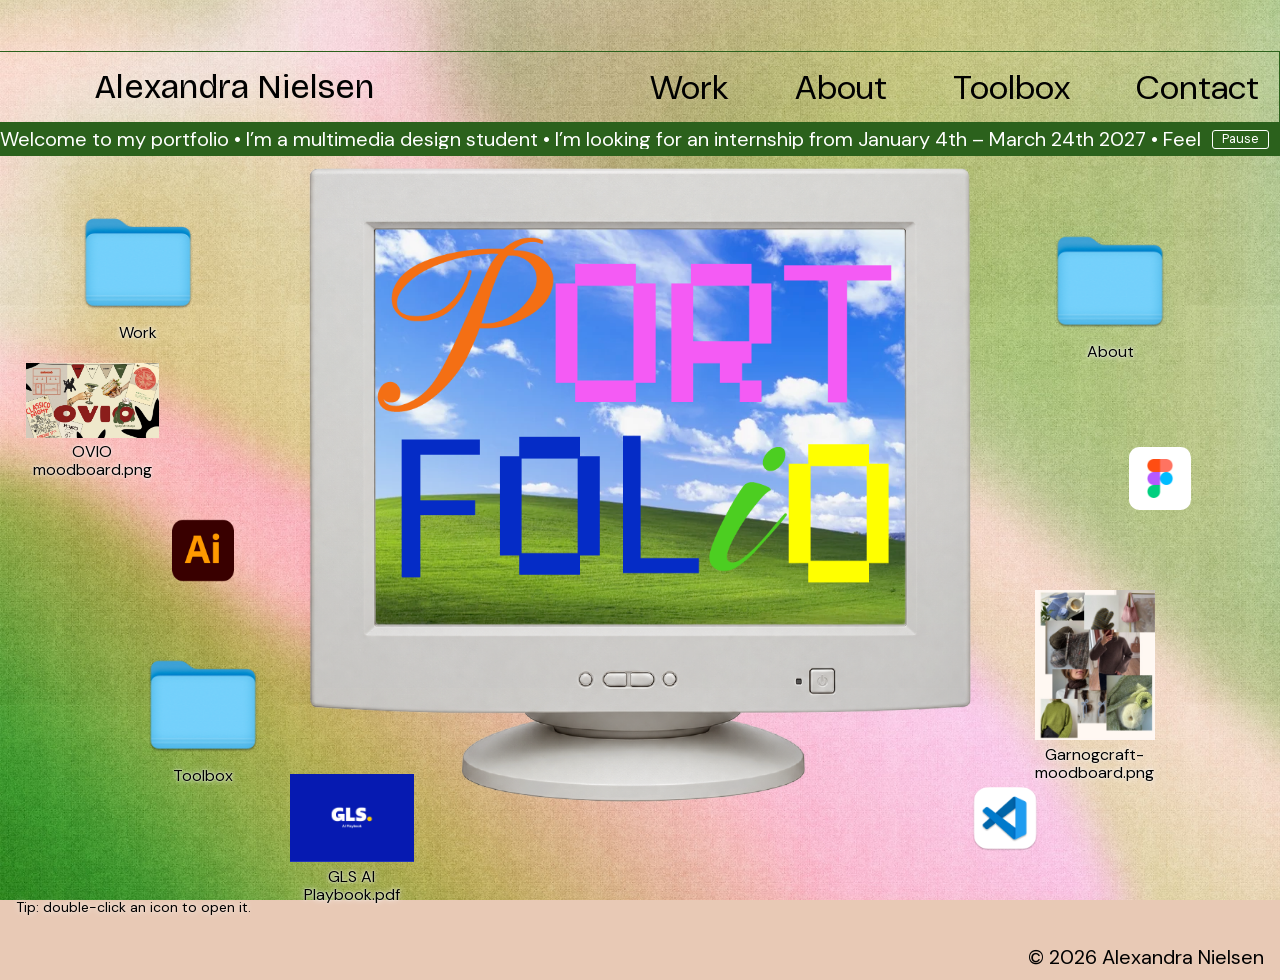
==== index.html @ 2627f275 "Initial commit" ====
<!doctype html>
<html lang="en">
  <head>
    <meta charset="UTF-8" />
    <meta name="viewport" content="width=device-width, initial-scale=1.0" />
    <title>Alexandra Nielsen – Portfolio</title>
    <meta
      name="description"
      content="Portfolio of Alexandra Nielsen, multimedia design student at IBA Kolding, looking for an internship from January 4 to March 24 2027."
    />
    <link rel="icon" href="assets/icons/favicon.png" />
    <link rel="stylesheet" href="css/style.css" />
    <script type="module" src="js/main.js"></script>
  </head>
  <body>
    <a class="skip-link" href="#main">Skip to content</a>

    <header class="site-header">
      <div class="site-header__bar">
        <a class="site-header__name" href="index.html">Alexandra Nielsen</a>
        <nav class="site-nav" aria-label="Main">
          <ul>
            <li><a href="work.html">Work</a></li>
            <li><a href="about.html">About</a></li>
            <li><a href="toolbox.html">Toolbox</a></li>
            <li><a href="contact.html">Contact</a></li>
          </ul>
        </nav>
      </div>
      <div class="marquee" role="region" aria-label="Portfolio announcement">
        <p class="visually-hidden">
          Welcome to my portfolio. I’m a multimedia design student looking for
          an internship from 4 January to 24 March 2027. Feel free to take a
          look.
        </p>
        <div class="marquee__viewport" aria-hidden="true">
          <div class="marquee__track">
            <span
              >Welcome to my portfolio • I’m a multimedia design student • I’m
              looking for an internship from January 4th – March 24th 2027 •
              Feel free to take a look •&nbsp;</span
            ><span
              >Welcome to my portfolio • I’m a multimedia design student • I’m
              looking for an internship from 4th of January – 24th of March 2027
              • Feel free to take a look •&nbsp;</span
            >
          </div>
        </div>
        <button
          class="marquee__toggle"
          type="button"
          aria-label="Pause scrolling announcement"
          aria-pressed="false"
        >
          Pause
        </button>
      </div>
    </header>

    <main id="main">
      <div class="desktop home">
        <h1 class="home__monitor">
          <img
            src="assets/img/home/monitor-portfolio.png"
            alt="Portfolio – Alexandra Nielsen"
            width="1012"
            height="931"
          />
        </h1>

        <!-- The desktop icons. main.js makes them work with double-click. -->
        <ul class="home__icons">
          <li>
            <a class="desktop-icon icon-work" href="work.html">
              <img
                class="desktop-icon__image"
                src="assets/icons/desktop/folder.png"
                alt=""
                width="128"
                height="128"
              />
              <span class="desktop-icon__label">Work</span>
            </a>
          </li>
          <li>
            <a class="desktop-icon icon-ovio" href="ovio.html">
              <img
                src="assets/img/cases/ovio/ovio-moodboard.jpg"
                alt=""
                width="922"
                height="518"
              />
              <span class="desktop-icon__label">OVIO moodboard.png</span>
            </a>
          </li>
          <li>
            <a class="desktop-icon icon-illustrator" href="toolbox.html">
              <img
                class="desktop-icon__image"
                src="assets/icons/desktop/illustrator.png"
                alt=""
                width="70"
                height="70"
              />
              <span class="visually-hidden">Adobe Illustrator</span>
            </a>
          </li>
          <li>
            <a class="desktop-icon icon-toolbox" href="toolbox.html">
              <img
                class="desktop-icon__image"
                src="assets/icons/desktop/folder.png"
                alt=""
                width="128"
                height="128"
              />
              <span class="desktop-icon__label">Toolbox</span>
            </a>
          </li>
          <li>
            <a class="desktop-icon icon-gls" href="gls-ai-playbook.html">
              <img
                src="assets/img/home/gls-playbook-thumb.png"
                alt=""
                width="140"
                height="99"
              />
              <span class="desktop-icon__label">GLS AI Playbook.pdf</span>
            </a>
          </li>
          <li>
            <a class="desktop-icon icon-about" href="about.html">
              <img
                class="desktop-icon__image"
                src="assets/icons/desktop/folder.png"
                alt=""
                width="128"
                height="128"
              />
              <span class="desktop-icon__label">About</span>
            </a>
          </li>
          <li>
            <a class="desktop-icon icon-figma" href="toolbox.html">
              <span class="desktop-icon__tile"
                ><img
                  src="assets/icons/desktop/figma.png"
                  alt=""
                  width="43"
                  height="43"
              /></span>
              <span class="visually-hidden">Figma</span>
            </a>
          </li>
          <li>
            <a class="desktop-icon icon-garn" href="garn-og-craft.html">
              <img
                src="assets/img/cases/garn-og-craft/gc-moodboard.jpg"
                alt=""
                width="608"
                height="760"
              />
              <span class="desktop-icon__label">Garnogcraft-moodboard.png</span>
            </a>
          </li>
          <li>
            <a class="desktop-icon icon-vscode" href="toolbox.html">
              <img
                class="desktop-icon__image"
                src="assets/icons/desktop/vscode.png"
                alt=""
                width="87"
                height="87"
              />
              <span class="visually-hidden">Visual Studio Code</span>
            </a>
          </li>
        </ul>

        <p class="home__hint">Tip: double-click an icon to open it.</p>
      </div>
    </main>

    <footer class="site-footer">
      <p>© 2026 Alexandra Nielsen</p>
    </footer>
  </body>
</html>
---- css/style.css ----
/* Newson fonts supplied by the portfolio owner. Add the two original font files to assets/fonts/. */
@font-face {
  font-family: "Newson";
  src: url("../assets/fonts/Newson-Regular.ttf") format("truetype");
  font-style: normal;
  font-weight: 400;
  font-display: swap;
}
@font-face {
  font-family: "Newson";
  src: url("../assets/fonts/Newson-Medium.ttf") format("truetype");
  font-style: normal;
  font-weight: 500 900;
  font-display: swap;
}

@import url('https://fonts.googleapis.com/css2?family=Lato:wght@400;500;600;700;800;900&display=swap');
@font-face {
  font-family: "DM Sans";
  src: url("../assets/fonts/dm-sans-variable.woff2") format("woff2");
  font-weight: 100 1000;
  font-display: swap;
}
@font-face {
  font-family: "Bricolage Grotesque";
  src: url("../assets/fonts/bricolage-grotesque-variable.woff2") format("woff2");
  font-weight: 200 800;
  font-display: swap;
}
@font-face {
  font-family: "Share Tech Mono";
  src: url("../assets/fonts/share-tech-mono-400.woff2") format("woff2");
  font-display: swap;
}
@font-face {
  font-family: "Lexend Giga";
  src: url("../assets/fonts/lexend-giga-variable.woff2") format("woff2");
  font-weight: 100 900;
  font-display: swap;
}
@font-face {
  font-family: "Lexend";
  src: url("../assets/fonts/lexend-variable.woff2") format("woff2");
  font-weight: 100 900;
  font-display: swap;
}
@font-face {
  font-family: "Rubik Spray Paint";
  src: url("../assets/fonts/rubik-spray-paint-400.woff2") format("woff2");
  font-display: swap;
}
@font-face {
  font-family: "Merriweather Sans";
  src: url("../assets/fonts/merriweather-sans-variable.woff2") format("woff2");
  font-weight: 300 800;
  font-display: swap;
}
@font-face {
  font-family: "Roboto";
  src: url("../assets/fonts/roboto-variable.woff2") format("woff2");
  font-weight: 100 900;
  font-display: swap;
}
* {
  box-sizing: border-box;
  margin: 0;
}

body {
  display: flex;
  flex-direction: column;
  min-height: 100vh;
  font-family: "DM Sans", sans-serif;
  line-height: 1.5;
  color: #000;
}

main {
  flex: 1;
  width: 100%;
  max-width: 1440px;
  margin: 0 auto;
}

img {
  display: block;
  max-width: 100%;
  height: auto;
}

a {
  color: inherit;
}

button {
  font: inherit;
  cursor: pointer;
}

ul {
  padding: 0;
  list-style: none;
}

.visually-hidden {
  position: absolute;
  width: 1px;
  height: 1px;
  overflow: hidden;
  clip: rect(0 0 0 0);
  white-space: nowrap;
}

:focus-visible {
  outline: 3px solid #000;
  outline-offset: 2px;
}

.skip-link {
  background-color: #c0c0c0;
  box-shadow: inset -1px -1px 0 #0a0a0a, inset 1px 1px 0 #fff, inset -2px -2px 0 #808080, inset 2px 2px 0 #dfdfdf;
  position: absolute;
  top: -100px;
  left: 0.5rem;
  z-index: 100;
  padding: 0.5rem 1rem;
  text-decoration: none;
}
.skip-link:focus {
  top: 0.5rem;
}

body {
  background-color: #e8c9b5;
  background-image: url("../assets/img/bg/background-mobile.jpg");
  background-position: center;
  background-size: cover;
}
@media (min-width: 1024px) {
  body {
    background-image: url("../assets/img/bg/background.jpg");
    background-attachment: fixed;
  }
}

.site-header {
  padding-top: 1rem;
}
@media (min-width: 1024px) {
  .site-header {
    padding-top: 51px;
  }
}

.site-header__bar {
  display: flex;
  flex-wrap: wrap;
  align-items: center;
  justify-content: space-between;
  gap: 0.5rem 1.5rem;
  padding: 0.75rem 1rem;
  border: 1.5px solid #2b611c;
  border-left: 0;
}
@media (min-width: 1024px) {
  .site-header__bar {
    min-height: 72px;
    padding: 0 20px 0 94px;
  }
}

.site-header__name {
  font-family: "Bricolage Grotesque", sans-serif;
  font-size: 1.5rem;
  line-height: 1;
  text-decoration: none;
}
@media (min-width: 1024px) {
  .site-header__name {
    font-size: 34px;
  }
}

.site-nav ul {
  display: flex;
  flex-wrap: wrap;
  gap: 0.25rem 1.25rem;
}
@media (min-width: 1024px) {
  .site-nav ul {
    gap: 66px;
  }
}

.site-nav a {
  font-size: 1.125rem;
  text-decoration: none;
}
@media (min-width: 1024px) {
  .site-nav a {
    font-size: 34px;
  }
}
.site-nav a:hover, .site-nav a[aria-current=page] {
  text-decoration: underline;
  text-decoration-color: #2b611c;
  text-decoration-thickness: 2px;
  text-underline-offset: 0.15em;
}

.marquee {
  padding: 0.5rem 1rem;
  color: #fff;
  background: #2b611c;
}
@media (min-width: 1024px) {
  .marquee {
    padding: 0.6rem 0;
    font-size: 20px;
    line-height: 1;
  }
}

.site-footer {
  padding: 1.5rem 1rem 0.5rem;
  text-align: right;
}
@media (min-width: 1024px) {
  .site-footer {
    font-size: 20px;
  }
}

.window {
  display: flex;
  flex-direction: column;
  padding: 4px;
  font-family: Tahoma, Verdana, sans-serif;
  background-color: #d4d0c8;
  box-shadow: inset -1px -1px 0 #0a0a0a, inset 1px 1px 0 #fff, inset -2px -2px 0 #808080, inset 2px 2px 0 #dfdfdf;
}

.window__titlebar {
  display: flex;
  align-items: center;
  gap: 0.4rem;
  min-height: 30px;
  padding: 3px 3px 3px 0.5rem;
  color: #fff;
  background: linear-gradient(90deg, #06209a, #3a7fe0);
}

.window__title {
  flex: 1;
  font-size: 1rem;
  font-weight: 700;
}

.window__controls {
  display: flex;
  gap: 2px;
  margin-left: auto;
}

.window__control {
  background-color: #c0c0c0;
  box-shadow: inset -1px -1px 0 #0a0a0a, inset 1px 1px 0 #fff, inset -2px -2px 0 #808080, inset 2px 2px 0 #dfdfdf;
  display: grid;
  place-items: center;
  width: 24px;
  height: 24px;
  color: #000;
}
.window__control svg {
  width: 16px;
  height: 16px;
}

.window__body {
  flex: 1;
  margin-top: 4px;
  padding: 1rem;
  overflow: auto;
  font-family: "DM Sans", sans-serif;
  background: #fff;
  border: 1px solid #d4d3d3;
}
@media (min-width: 1024px) {
  .window__body {
    font-size: 20px;
  }
}

.browser-bar {
  display: flex;
  align-items: center;
  gap: 0.5rem;
  padding: 6px 4px 4px 8px;
}
.browser-bar svg {
  flex: none;
  width: 22px;
  height: 22px;
}
.browser-bar .is-grey {
  color: #808080;
}

.browser-bar__address {
  display: flex;
  flex: 1;
  align-items: center;
  gap: 0.5rem;
  min-width: 0;
  min-height: 34px;
  padding: 2px 8px;
  background-color: #fff;
  box-shadow: inset 1px 1px 0 #808080, inset 2px 2px 0 #0a0a0a, inset -1px -1px 0 #fff;
}

.browser-bar__url {
  flex: 1;
  overflow: hidden;
  font-family: "DM Sans", sans-serif;
  font-size: 0.875rem;
  white-space: nowrap;
  text-overflow: ellipsis;
}

.browser-bar__star {
  color: #1a5cff;
}

.window--paint {
  padding: 0;
  background: #ece9d8;
  border: 3px solid #0831d9;
  border-top: 0;
  border-radius: 8px 8px 0 0;
  box-shadow: none;
}
.window--paint .window__titlebar {
  min-height: 40px;
  background: linear-gradient(180deg, #0997ff, #0053ee 10%, #06f 90%, #003dd7);
  border-radius: 8px 8px 0 0;
}
.window--paint .window__title {
  font-family: "Trebuchet MS", sans-serif;
  font-size: 1.25rem;
  text-shadow: 1px 1px 0 #0f1089;
}
.window--paint .window__control {
  color: #fff;
  background: linear-gradient(180deg, #5b93ff, #1a5cff);
  border: 1px solid #fff;
  border-radius: 4px;
  box-shadow: none;
}
.window--paint .window__control--close {
  background: linear-gradient(180deg, #e98d6e, #d1431c);
}

.paint__menu {
  display: flex;
  gap: 1.25rem;
  padding: 0.3rem 0.75rem;
  border-bottom: 1px solid #aca899;
}

.paint__workspace {
  display: flex;
  flex: 1;
  min-height: 0;
}

.paint__tools {
  width: auto;
  max-width: 13%;
  height: 100%;
  padding: 0.35rem;
  object-fit: contain;
  object-position: top;
}

.paint__canvas {
  display: grid;
  flex: 1;
  place-items: center;
  min-width: 0;
  background: #fff;
  border: 0.75rem solid #808080;
}
.paint__canvas img {
  max-height: 100%;
  object-fit: contain;
}

.paint__palette {
  flex: none;
  width: 66%;
  margin: 0.35rem 0.5rem;
}

.paint__status {
  padding: 0.3rem 0.5rem;
  border-top: 1px solid #aca899;
}

.btn-98 {
  display: inline-grid;
  place-items: center;
  min-width: 10rem;
  min-height: 3.5rem;
  padding: 0.5rem 1.25rem;
  font-family: "DM Sans", sans-serif;
  font-size: 1.125rem;
  line-height: 1.1;
  color: #000;
  text-align: center;
  text-decoration: none;
  background: #c0c0c0;
  border-style: solid;
  border-width: 5px 6px 7px 6px;
  border-color: #fff #000 #000 #fff;
}
@media (min-width: 1024px) {
  .btn-98 {
    min-width: 240px;
    min-height: 86px;
    font-size: 20px;
  }
}
.btn-98:hover {
  background: #dfdfdf;
}
.btn-98:active, .btn-98[aria-expanded=true] {
  border-color: #000 #fff #fff #000;
}

.desktop-icon {
  display: flex;
  flex-direction: column;
  align-items: center;
  gap: 0.35rem;
  width: 7rem;
  text-align: center;
  text-decoration: none;
  cursor: default;
}
.desktop-icon:focus-visible {
  outline: none;
}

.desktop-icon img {
  width: 100%;
}

.desktop-icon__tile {
  display: grid;
  place-items: center;
  width: 100%;
  aspect-ratio: 1;
  background: #fff;
  border-radius: 17%;
}
.desktop-icon__tile img {
  width: 62%;
}

.desktop-icon__label {
  padding: 0 0.25rem;
  font-size: 1rem;
  line-height: 1.1;
  text-shadow: 0 0 6px #fff, 0 0 2px #fff;
}

.desktop-icon.is-selected .desktop-icon__label,
.desktop-icon:focus-visible .desktop-icon__label {
  color: #fff;
  text-shadow: none;
  background: #0a246a;
  outline: 1px dotted #fff;
}

.desktop-icon.is-selected img,
.desktop-icon:focus-visible img {
  opacity: 0.75;
}

.desktop {
  display: flex;
  flex-direction: column;
  gap: 1.5rem;
  padding: 1.25rem 1rem;
}
@media (min-width: 1024px) {
  .desktop {
    position: relative;
    display: block;
    padding: 0;
  }
}

.desktop .window {
  max-height: 80vh;
}
@media (min-width: 1024px) {
  .desktop .window {
    max-height: none;
  }
}

@media (min-width: 1024px) {
  .home {
    aspect-ratio: 1440/858;
  }
}

.home__monitor {
  width: min(100%, 36rem);
  margin: 0 auto;
}
@media (min-width: 1024px) {
  .home__monitor {
    position: absolute;
    left: 21.7361111111%;
    top: -1.8648018648%;
    width: 56.5277777778%;
  }
}

.home__icons {
  display: grid;
  grid-template-columns: repeat(auto-fill, minmax(7rem, 1fr));
  gap: 1.5rem 0.5rem;
  justify-items: center;
}
@media (min-width: 1024px) {
  .home__icons {
    display: contents;
  }
  .home__icons li {
    display: contents;
  }
}

.icon-illustrator,
.icon-figma,
.icon-vscode {
  width: 4.5rem;
}

@media (min-width: 1024px) {
  .icon-work {
    position: absolute;
    left: 6.3194444444%;
    top: 6.4102564103%;
    width: 8.8888888889%;
  }
  .icon-ovio {
    position: absolute;
    left: 2.0138888889%;
    top: 27.1561771562%;
    width: 10.4166666667%;
  }
  .icon-illustrator {
    position: absolute;
    left: 13.4027777778%;
    top: 47.668997669%;
    width: 4.8611111111%;
  }
  .icon-toolbox {
    position: absolute;
    left: 11.3888888889%;
    top: 64.4522144522%;
    width: 8.8888888889%;
  }
  .icon-gls {
    position: absolute;
    left: 22.6388888889%;
    top: 81.1188811189%;
    width: 9.7222222222%;
  }
  .icon-about {
    position: absolute;
    left: 82.2916666667%;
    top: 8.8578088578%;
    width: 8.8888888889%;
  }
  .icon-figma {
    position: absolute;
    left: 88.1944444444%;
    top: 38.2284382284%;
    width: 4.8611111111%;
  }
  .icon-garn {
    position: absolute;
    left: 80.8333333333%;
    top: 56.993006993%;
    width: 9.375%;
  }
  .icon-vscode {
    position: absolute;
    left: 75.4861111111%;
    top: 81.7016317016%;
    width: 6.0416666667%;
  }
}
.home__hint {
  font-size: 0.875rem;
  text-align: center;
}
@media (min-width: 1024px) {
  .home__hint {
    position: absolute;
    bottom: 0;
    left: 1rem;
    text-shadow: 0 0 6px #fff;
  }
}

@media (min-width: 1024px) {
  .about {
    aspect-ratio: 1440/760;
  }
}

@media (min-width: 1024px) {
  .about__photo {
    position: absolute;
    left: 35.4861111111%;
    top: 1.9736842105%;
    width: 60%;
    height: 84.6052631579%;
  }
}
.about__photo .window__body {
  padding: 0;
}
.about__photo img {
  width: 100%;
  height: 100%;
  object-fit: cover;
}

@media (min-width: 1024px) {
  .about__me {
    position: absolute;
    left: 3.1944444444%;
    top: 7.5%;
    width: 60%;
    height: 84.6052631579%;
  }
}
.about__me h1 {
  font-size: inherit;
  font-weight: 400;
}
.about__me p {
  max-width: 42rem;
  margin-top: 1em;
}

@media (min-width: 1024px) {
  .work {
    aspect-ratio: 1440/800;
  }
}

.work__paint {
  aspect-ratio: 901/700;
}
@media (min-width: 1024px) {
  .work__paint {
    position: absolute;
    left: 35.5555555556%;
    top: 1.625%;
    width: 62.5694444444%;
    height: 97.25%;
  }
}
.work__paint .paint__canvas {
  justify-items: end;
}
.work__paint .paint__canvas img {
  width: 65%;
}

@media (min-width: 1024px) {
  .work__browser {
    position: absolute;
    left: 2.9861111111%;
    top: 8.75%;
    width: 60%;
    height: 80.375%;
  }
}

.folder-list {
  display: grid;
  grid-template-columns: repeat(auto-fill, minmax(9rem, 1fr));
  gap: 1.5rem 1rem;
}
@media (min-width: 1024px) {
  .folder-list {
    grid-template-columns: 1fr 1fr;
    padding: 0 2rem;
  }
}
.folder-list .desktop-icon {
  align-items: flex-start;
  width: 100%;
  text-align: left;
}
.folder-list .desktop-icon__image {
  width: min(100%, 11rem);
}
.folder-list .desktop-icon__label {
  font-size: inherit;
  text-shadow: none;
}

.folder-list__soon {
  display: block;
  font-size: 0.8em;
}

.toolbox {
  display: grid;
}
@media (min-width: 1024px) {
  .toolbox {
    grid-template-columns: 58% 42%;
  }
}

.toolbox__paint {
  margin: 1.25rem 1rem;
  aspect-ratio: 901/778;
}
@media (min-width: 1024px) {
  .toolbox__paint {
    position: relative;
    z-index: 1;
    margin: 37px -100px 0 36px;
  }
}

.toolbox__panel {
  padding: 2rem 1rem;
  color: #fff;
  background: #2b611c;
}
@media (min-width: 1024px) {
  .toolbox__panel {
    padding: 71px 70px 3rem 120px;
  }
}
.toolbox__panel h1 {
  font-size: 2rem;
  font-weight: 500;
  line-height: 1.2;
}
.toolbox__panel > p {
  max-width: 26rem;
}
@media (min-width: 1024px) {
  .toolbox__panel > p {
    font-size: 20px;
    line-height: 1.3;
  }
}
.toolbox__panel h2 {
  margin: 2rem 0 0.75rem;
  font-size: 1.125rem;
  font-weight: 500;
}

.tool-list {
  display: grid;
  grid-template-columns: repeat(4, 1fr);
  gap: 1.25rem 0.75rem;
  max-width: 28rem;
}

.tool {
  display: flex;
  flex-direction: column;
  align-items: center;
  gap: 0.35rem;
  line-height: 1.2;
  text-align: center;
}
.tool img {
  width: 100%;
  max-width: 90px;
  aspect-ratio: 1;
  object-fit: contain;
}

.tool--tile img {
  padding: 16%;
  background: #fff;
  border-radius: 18%;
}

@media (min-width: 1024px) {
  .contact {
    aspect-ratio: 1440/760;
  }
}

@media (min-width: 1024px) {
  .contact__window {
    position: absolute;
    left: 23.4722222222%;
    top: 7.6315789474%;
    width: 60%;
    height: 84.6052631579%;
  }
}
.contact__window h2 {
  margin-top: 1.5rem;
  font-size: inherit;
  font-weight: 600;
}
.contact__window li {
  font-weight: 600;
}

.case--ovio {
  --case-bg: #f9f4e8;
  --case-text: #635554;
  --case-accent: #b92a2a;
  --case-accent-2: #475d2f;
  --case-heading-font: "Lexend Giga", sans-serif;
  --case-body-font: "Lexend", sans-serif;
}

.case--garn {
  --case-bg: #fff8f2;
  --case-text: #40312e;
  --case-accent: #40312e;
  --case-accent-2: #40312e;
  --case-heading-font: "Merriweather Sans", sans-serif;
  --case-body-font: "Roboto", sans-serif;
}

.case {
  padding: 1rem 0.5rem;
}
@media (min-width: 1024px) {
  .case {
    padding: 21px 73px;
  }
}

.case-card {
  padding: 1.25rem;
  font-family: var(--case-body-font);
  color: var(--case-text);
  background: var(--case-bg);
  border-radius: 20px;
}
@media (min-width: 1024px) {
  .case-card {
    padding: 34px;
  }
}

.case-card__label {
  margin-bottom: 1.5rem;
  font-family: "DM Sans", sans-serif;
  font-size: 1.25rem;
  font-weight: 400;
  color: #000;
}

.case-grid {
  display: grid;
  gap: 2.5rem;
}
@media (min-width: 1024px) {
  .case-grid {
    align-items: start;
  }
}

@media (min-width: 1024px) {
  .case-grid--three {
    grid-template-columns: 1.2fr 1fr 1fr;
  }
}

@media (min-width: 1024px) {
  .case-grid--two {
    grid-template-columns: 1fr 1fr;
  }
}

.case-pair {
  display: grid;
  gap: 1.5rem;
}
@media (min-width: 600px) {
  .case-pair {
    grid-template-columns: 1fr 1fr;
    align-items: start;
  }
}

.case-column > * + * {
  margin-top: 1.75rem;
}

.case-title {
  font-family: var(--case-heading-font);
  font-size: 2.5rem;
  line-height: 1.1;
  color: var(--case-accent);
}

.case-tagline {
  margin-top: 0.5rem;
  font-family: var(--case-heading-font);
  font-size: 1.125rem;
  color: var(--case-accent-2);
}

.case-text {
  line-height: 1.6;
}
.case-text h2,
.case-text h3 {
  font-family: var(--case-heading-font);
  font-size: 1.0625rem;
  font-weight: 600;
}
.case-text p + p,
.case-text p + ul,
.case-text ul + p {
  margin-top: 0.75em;
}
.case-text ul {
  padding-left: 1.25rem;
  list-style: disc;
}

.case-meta {
  display: grid;
  grid-template-columns: repeat(3, 1fr);
  gap: 1rem;
  padding: 0.9rem 0;
  font-size: 0.875rem;
  border-top: 1px solid;
  border-bottom: 1px solid;
}
.case-meta dt {
  font-family: var(--case-heading-font);
  font-weight: 600;
}
.case-meta dd {
  margin: 0;
}

.case-small-heading {
  margin-bottom: 0.5rem;
  font-family: var(--case-heading-font);
  font-size: 1rem;
  font-weight: 600;
}

.case-tools {
  display: flex;
  gap: 0.6rem;
}
.case-tools img {
  width: 35px;
  height: 35px;
  object-fit: contain;
}

.palette {
  display: flex;
  flex-wrap: wrap;
  gap: 0.75rem;
}

.swatch {
  width: 4.75rem;
  font-size: 0.75rem;
  line-height: 1.3;
}
.swatch span {
  display: block;
  height: 50px;
  margin-bottom: 0.3rem;
  border: 1px solid var(--case-text);
  border-radius: 15px;
}

.fonts {
  display: flex;
  flex-wrap: wrap;
  gap: 1.5rem 2.5rem;
  font-size: 0.8125rem;
}

.font-sample {
  display: block;
  font-size: 2.5rem;
  line-height: 1.1;
}

.case-figure figcaption {
  margin-bottom: 0.5rem;
  font-family: var(--case-heading-font);
}

.blend {
  mix-blend-mode: multiply;
}

.mockup__screen {
  height: 34rem;
  max-height: 75vh;
  padding: 0;
}

.mockup__screen--tall {
  height: 46rem;
}

.mockup .browser-bar svg {
  width: 18px;
  height: 18px;
}

.mockup-hint {
  margin-top: 0.4rem;
  font-size: 0.8125rem;
}

.readmore {
  display: grid;
  justify-items: center;
  gap: 1.5rem;
  padding: 2rem 0;
  text-align: center;
}

.readmore h2 {
  display: flex;
  flex-wrap: wrap;
  justify-content: center;
  gap: 0.35rem 0.2rem;
  max-width: 40rem;
  font-family: "Share Tech Mono", monospace;
  font-size: 1.25rem;
  font-weight: 400;
  text-transform: uppercase;
}
@media (min-width: 1024px) {
  .readmore h2 {
    font-size: 32px;
  }
}
.readmore h2 span {
  padding: 0.1em 0.2em;
  color: #f2f2f2;
  background: #111;
  border-radius: 2px;
  text-shadow: 0 1px 0 rgba(255, 255, 255, 0.35);
}

.readmore__buttons {
  display: flex;
  flex-wrap: wrap;
  justify-content: center;
  gap: 1rem;
}
@media (min-width: 1024px) {
  .readmore__buttons {
    gap: 116px;
  }
}

.case-pager {
  display: flex;
  justify-content: space-between;
  gap: 1rem;
  margin-top: 2.5rem;
  padding-top: 1.25rem;
  font-family: "DM Sans", sans-serif;
  border-top: 1px solid;
}

.not-found {
  display: grid;
  place-items: center;
  min-height: 100vh;
  padding: 1rem;
}
.not-found .window {
  width: min(100%, 30rem);
}
.not-found .window__body {
  display: grid;
  gap: 1rem;
  font-family: Tahoma, Verdana, sans-serif;
  font-size: 1rem;
  background: #c0c0c0;
  border: 0;
}

.not-found__buttons {
  display: flex;
  gap: 0.5rem;
}
.not-found__buttons a {
  background-color: #c0c0c0;
  box-shadow: inset -1px -1px 0 #0a0a0a, inset 1px 1px 0 #fff, inset -2px -2px 0 #808080, inset 2px 2px 0 #dfdfdf;
  padding: 0.4rem 1rem;
  text-decoration: none;
}

/* Seamless, accessible homepage announcement */
.marquee {display:flex; align-items:center; gap:.7rem; overflow:hidden; padding:.4rem 0;}
.marquee__viewport {min-width:0; flex:1; overflow:hidden;}
.marquee__track {display:flex; width:max-content; white-space:nowrap; animation:portfolio-marquee 28s linear infinite;}
.marquee__track span {display:block; flex:none; padding-right:1rem;}
@keyframes portfolio-marquee {to {transform:translateX(-50%);}}
.marquee:hover .marquee__track,.marquee:focus-within .marquee__track,.marquee.is-paused .marquee__track {animation-play-state:paused;}
.marquee__toggle {flex:none; margin-right:.7rem; padding:.15rem .55rem; border:1px solid white; border-radius:3px; background:transparent; color:white; font-size:.8rem;}
.marquee__toggle:focus-visible {outline:3px solid #fff; outline-offset:2px;}
@media (prefers-reduced-motion:reduce) {.marquee__track {animation:none;} .marquee__toggle {display:none;}}
/* GLS and Phishing: preserve the original case-study artwork exactly.
   The same .case wrapper and .case-pager are used by OVIO and Garn & Craft. */
.original-case__pages { display: grid; gap: 1.25rem; }
.original-case__figure { margin: 0; }
.original-case__figure img { display: block; width: 100%; height: auto; }
.original-case .case-pager { color: #000; }
@media (max-width: 767px) { .original-case__pages { gap: .75rem; } }

/* Hand-built, semantic GLS and phishing case studies inspired by the supplied layouts. */
.case--gls {--case-bg:#fff;--case-text:#111;--case-accent:#111;--case-heading-font:"DM Sans",sans-serif;--case-body-font:"DM Sans",sans-serif;--rule:#2134da}
.case--phishing {--case-bg:#102636;--case-text:#fff;--case-accent:#fff;--case-heading-font:"DM Sans",sans-serif;--case-body-font:"DM Sans",sans-serif;--rule:#d88949}
.rebuild-card {border-radius:32px; padding:clamp(20px,3vw,34px);margin-bottom:1.5rem}
.rebuild-layout {display:grid;grid-template-columns:minmax(0, .82fr) minmax(0,1.18fr);gap:clamp(24px,3vw,48px);align-items:start}
.rebuild-copy,.rebuild-visuals {min-width:0;display:grid;gap:1.1rem}
.rebuild-copy h1 {font-size:clamp(1.35rem,2vw,2rem);line-height:1.15;font-weight:750}
.rebuild-lede {font-size:clamp(1.05rem,1.4vw,1.4rem);font-weight:600;line-height:1.25}
.rebuild-card .case-text {line-height:1.36;font-size:clamp(.95rem,1.2vw,1.1rem)}
.rebuild-card .case-text h2,.rebuild-tools h2 {font-size:1.13rem;line-height:1.3;font-weight:750;margin-bottom:.15rem}
.rebuild-meta {display:grid;grid-template-columns:repeat(3,minmax(0,1fr));gap:.6rem;border-top:1px solid var(--rule);padding-top:.5rem}
.rebuild-meta dt {font-weight:700}.rebuild-meta dd {margin:0;font-size:.92rem;line-height:1.3}
.rebuild-tools {border-block:1px solid var(--rule);padding:.55rem 0}.rebuild-tools ul {display:flex;gap:.65rem;flex-wrap:wrap;margin-top:.6rem}.rebuild-tools img {width:37px;height:37px;object-fit:contain}
.rebuild-gallery {display:grid;gap:.6rem}.rebuild-gallery--gls {grid-template-columns:repeat(2,minmax(0,1fr))}
.rebuild-figure {margin:0;min-width:0}.rebuild-figure img {display:block;width:100%;height:auto;border-radius:9px}.rebuild-figure figcaption {font-size:.88rem;margin-top:.25rem}
.rebuild-visuals--phishing {gap:1.3rem}.rebuild-layout--process {grid-template-columns:1.05fr .95fr}
.rebuild-flow img {width:100%;max-height:900px;object-fit:contain;object-position:top;background:#ddd}
.rebuild-layout--process .rebuild-visuals>.rebuild-figure {max-width:300px}
.case--phishing .case-pager {color:#111}
@media(max-width:850px){.rebuild-layout,.rebuild-layout--process{grid-template-columns:1fr}.rebuild-copy{gap:1rem}.rebuild-layout--process .rebuild-visuals>.rebuild-figure{max-width:300px}}
@media(max-width:480px){.rebuild-meta{grid-template-columns:1fr 1fr}.rebuild-card{border-radius:20px}.rebuild-gallery--gls{gap:.4rem}}

/* Case-study typography only; navigation and other projects remain unchanged. */

/* Newson is a licensed font: place your own licensed Newson files in
   assets/fonts/ and define @font-face here when available. */
.case--gls .rebuild-card { font-family: "Newson", "DM Sans", sans-serif; }
.case--gls .rebuild-card h1,
.case--gls .rebuild-card h2,
.case--gls .rebuild-card p,
.case--gls .rebuild-card dt,
.case--gls .rebuild-card dd { font-family: inherit; }
.case--phishing .rebuild-card { font-family: "Lato", Arial, sans-serif; }
.case--phishing .rebuild-card h1,
.case--phishing .rebuild-card h2,
.case--phishing .rebuild-card p,
.case--phishing .rebuild-card dt,
.case--phishing .rebuild-card dd { font-family: inherit; }

/* Full-resolution, individually extracted PDF images for the phishing sequence. */
.phishing-screens { display:grid; grid-template-columns:repeat(3,minmax(0,1fr)); gap:.6rem; align-items:start; }
.phishing-screens .rebuild-figure img {width:100%;height:auto;object-fit:contain;}
@media(max-width:480px){.phishing-screens{gap:.3rem}}
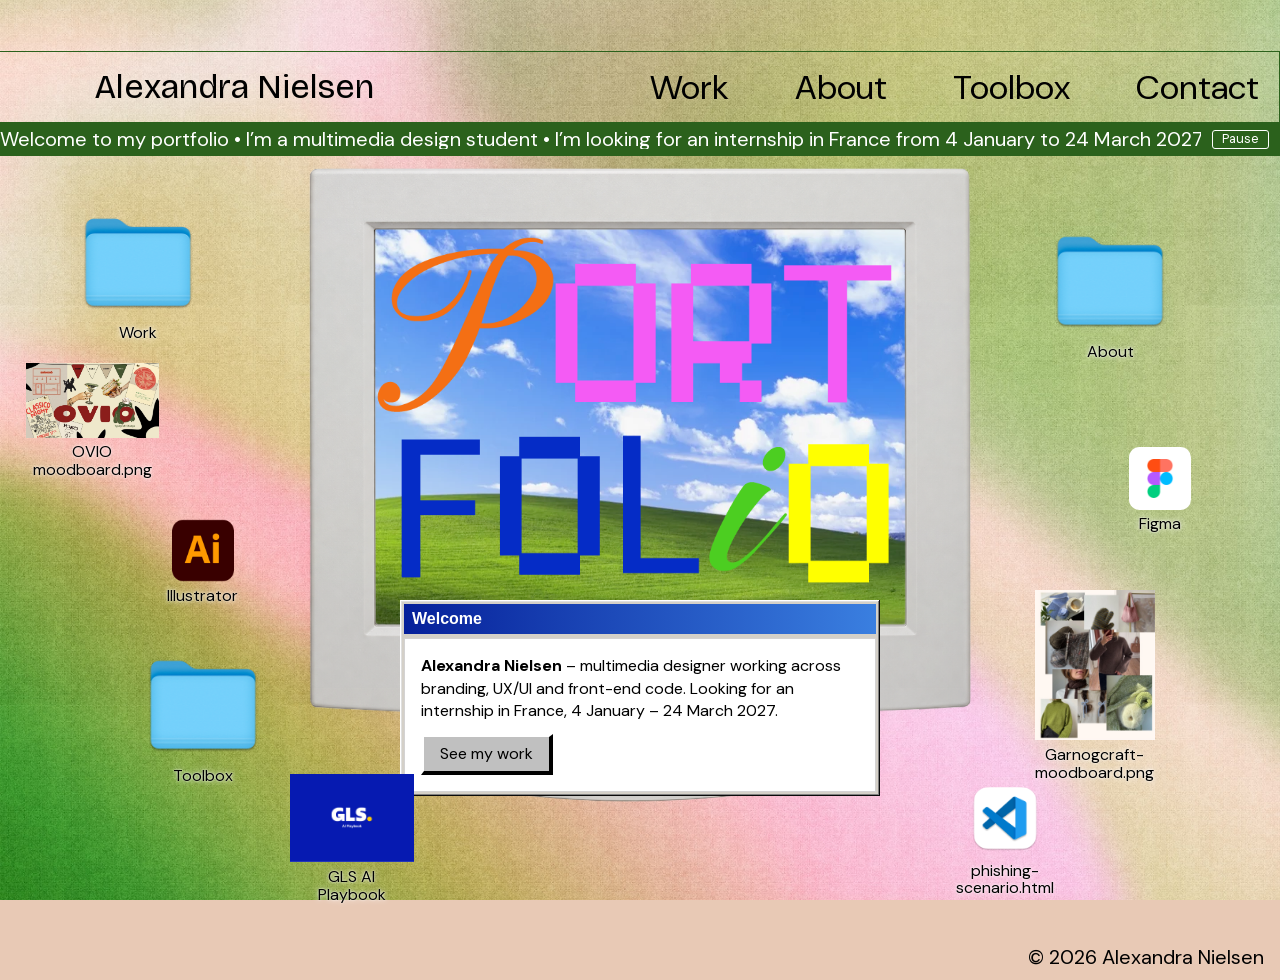
==== commit 0340890b: "Rebuild GLS and Phishing on the case template, add single-click icons, a home Welcome box, folder pr" ====
--- a/index.html
+++ b/index.html
@@ -6,8 +6,16 @@
     <title>Alexandra Nielsen – Portfolio</title>
     <meta
       name="description"
-      content="Portfolio of Alexandra Nielsen, multimedia design student at IBA Kolding, looking for an internship from January 4 to March 24 2027."
+      content="Portfolio of Alexandra Nielsen, multimedia design student at IBA Kolding, looking for an internship in France from 4 January to 24 March 2027."
     />
+    <!-- Preview when the link is shared (LinkedIn, Slack, …) -->
+    <meta property="og:type" content="website" />
+    <meta property="og:site_name" content="Alexandra Nielsen – Portfolio" />
+    <meta property="og:title" content="Alexandra Nielsen – Portfolio" />
+    <meta property="og:description" content="Portfolio of Alexandra Nielsen, multimedia design student at IBA Kolding, looking for an internship in France from 4 January to 24 March 2027." />
+    <meta property="og:url" content="https://alenie.dk/" />
+    <meta property="og:image" content="https://alenie.dk/assets/img/home/monitor-portfolio.png" />
+    <meta property="og:image:alt" content="A retro computer monitor with the word PORTFOLIO on a Windows XP background" />
     <link rel="icon" href="assets/icons/favicon.png" />
     <link rel="stylesheet" href="css/style.css" />
     <script type="module" src="js/main.js"></script>
@@ -30,20 +38,13 @@
       <div class="marquee" role="region" aria-label="Portfolio announcement">
         <p class="visually-hidden">
           Welcome to my portfolio. I’m a multimedia design student looking for
-          an internship from 4 January to 24 March 2027. Feel free to take a
-          look.
+          an internship in France from 4 January to 24 March 2027. Feel free to
+          take a look.
         </p>
         <div class="marquee__viewport" aria-hidden="true">
           <div class="marquee__track">
-            <span
-              >Welcome to my portfolio • I’m a multimedia design student • I’m
-              looking for an internship from January 4th – March 24th 2027 •
-              Feel free to take a look •&nbsp;</span
-            ><span
-              >Welcome to my portfolio • I’m a multimedia design student • I’m
-              looking for an internship from 4th of January – 24th of March 2027
-              • Feel free to take a look •&nbsp;</span
-            >
+            <span>Welcome to my portfolio • I’m a multimedia design student • I’m looking for an internship in France from 4 January to 24 March 2027 • Feel free to take a look •&nbsp;</span>
+            <span>Welcome to my portfolio • I’m a multimedia design student • I’m looking for an internship in France from 4 January to 24 March 2027 • Feel free to take a look •&nbsp;</span>
           </div>
         </div>
         <button
@@ -68,7 +69,22 @@
           />
         </h1>
 
-        <!-- The desktop icons. main.js makes them work with double-click. -->
+        <!-- Who I am, in one look (a Windows "Welcome" box) -->
+        <section class="window home__intro" aria-labelledby="intro-title">
+          <div class="window__titlebar">
+            <h2 class="window__title" id="intro-title">Welcome</h2>
+          </div>
+          <div class="window__body">
+            <p>
+              <strong>Alexandra Nielsen</strong> – multimedia designer working
+              across branding, UX/UI and front-end code. Looking for an
+              internship in France, 4 January – 24 March 2027.
+            </p>
+            <a class="btn-98 btn-98--small" href="work.html">See my work</a>
+          </div>
+        </section>
+
+        <!-- The desktop icons. They are normal links; main.js adds the Windows-style selection. -->
         <ul class="home__icons">
           <li>
             <a class="desktop-icon icon-work" href="work.html">
@@ -102,7 +118,7 @@
                 width="70"
                 height="70"
               />
-              <span class="visually-hidden">Adobe Illustrator</span>
+              <span class="desktop-icon__label">Illustrator</span>
             </a>
           </li>
           <li>
@@ -125,7 +141,7 @@
                 width="140"
                 height="99"
               />
-              <span class="desktop-icon__label">GLS AI Playbook.pdf</span>
+              <span class="desktop-icon__label">GLS AI Playbook</span>
             </a>
           </li>
           <li>
@@ -149,7 +165,7 @@
                   width="43"
                   height="43"
               /></span>
-              <span class="visually-hidden">Figma</span>
+              <span class="desktop-icon__label">Figma</span>
             </a>
           </li>
           <li>
@@ -164,7 +180,7 @@
             </a>
           </li>
           <li>
-            <a class="desktop-icon icon-vscode" href="toolbox.html">
+            <a class="desktop-icon icon-vscode" href="phishing-awareness.html">
               <img
                 class="desktop-icon__image"
                 src="assets/icons/desktop/vscode.png"
@@ -172,12 +188,10 @@
                 width="87"
                 height="87"
               />
-              <span class="visually-hidden">Visual Studio Code</span>
+              <span class="desktop-icon__label">phishing-scenario.html</span>
             </a>
           </li>
         </ul>
-
-        <p class="home__hint">Tip: double-click an icon to open it.</p>
       </div>
     </main>
 
--- a/css/style.css
+++ b/css/style.css
@@ -1,4 +1,21 @@
-/* Newson fonts supplied by the portfolio owner. Add the two original font files to assets/fonts/. */
+@font-face {
+  font-family: "Lato";
+  src: url("../assets/fonts/lato-400.woff2") format("woff2");
+  font-weight: 400;
+  font-display: swap;
+}
+@font-face {
+  font-family: "Lato";
+  src: url("../assets/fonts/lato-700.woff2") format("woff2");
+  font-weight: 700;
+  font-display: swap;
+}
+@font-face {
+  font-family: "Lato";
+  src: url("../assets/fonts/lato-900.woff2") format("woff2");
+  font-weight: 900;
+  font-display: swap;
+}
 @font-face {
   font-family: "Newson";
   src: url("../assets/fonts/Newson-Regular.ttf") format("truetype");
@@ -13,8 +30,6 @@
   font-weight: 500 900;
   font-display: swap;
 }
-
-@import url('https://fonts.googleapis.com/css2?family=Lato:wght@400;500;600;700;800;900&display=swap');
 @font-face {
   font-family: "DM Sans";
   src: url("../assets/fonts/dm-sans-variable.woff2") format("woff2");
@@ -209,18 +224,73 @@
 }
 
 .marquee {
-  padding: 0.5rem 1rem;
+  display: flex;
+  align-items: center;
+  gap: 0.7rem;
+  overflow: hidden;
+  padding: 0.4rem 0;
   color: #fff;
   background: #2b611c;
 }
 @media (min-width: 1024px) {
   .marquee {
-    padding: 0.6rem 0;
     font-size: 20px;
     line-height: 1;
   }
 }
 
+.marquee__viewport {
+  min-width: 0;
+  flex: 1;
+  overflow: hidden;
+}
+
+.marquee__track {
+  display: flex;
+  width: max-content;
+  white-space: nowrap;
+  animation: portfolio-marquee 28s linear infinite;
+}
+.marquee__track span {
+  display: block;
+  flex: none;
+  padding-right: 1rem;
+}
+
+@keyframes portfolio-marquee {
+  to {
+    transform: translateX(-50%);
+  }
+}
+.marquee:hover .marquee__track,
+.marquee:focus-within .marquee__track,
+.marquee.is-paused .marquee__track {
+  animation-play-state: paused;
+}
+
+.marquee__toggle {
+  flex: none;
+  margin-right: 0.7rem;
+  padding: 0.15rem 0.55rem;
+  border: 1px solid #fff;
+  border-radius: 3px;
+  background: transparent;
+  color: #fff;
+  font-size: 0.8rem;
+}
+.marquee__toggle:focus-visible {
+  outline: 3px solid #fff;
+  outline-offset: 2px;
+}
+
+@media (prefers-reduced-motion: reduce) {
+  .marquee__track {
+    animation: none;
+  }
+  .marquee__toggle {
+    display: none;
+  }
+}
 .site-footer {
   padding: 1.5rem 1rem 0.5rem;
   text-align: right;
@@ -274,6 +344,11 @@
 .window__control svg {
   width: 16px;
   height: 16px;
+}
+
+a.window__control:active {
+  background-color: #fff;
+  box-shadow: inset 1px 1px 0 #808080, inset 2px 2px 0 #0a0a0a, inset -1px -1px 0 #fff;
 }
 
 .window__body {
@@ -437,6 +512,47 @@
   border-color: #000 #fff #fff #000;
 }
 
+.btn-98--small {
+  min-width: 0;
+  min-height: 0;
+  padding: 0.5rem 1rem;
+  font-size: 1rem;
+  border-width: 3px 4px 4px 3px;
+}
+@media (min-width: 1024px) {
+  .btn-98--small {
+    min-width: 0;
+    min-height: 0;
+    font-size: 1rem;
+  }
+}
+
+.cv-buttons {
+  display: flex;
+  flex-wrap: wrap;
+  gap: 0.75rem;
+  margin-top: 1rem;
+}
+
+.dialog-98 {
+  width: min(90vw, 22rem);
+  margin: auto;
+  padding: 4px;
+  border: 0;
+  background-color: #d4d0c8;
+  box-shadow: inset -1px -1px 0 #0a0a0a, inset 1px 1px 0 #fff, inset -2px -2px 0 #808080, inset 2px 2px 0 #dfdfdf;
+}
+.dialog-98::backdrop {
+  background: rgba(0, 0, 0, 0.3);
+}
+.dialog-98 .window__body {
+  display: grid;
+  gap: 1rem;
+  justify-items: center;
+  font-size: 1rem;
+  text-align: center;
+}
+
 .desktop-icon {
   display: flex;
   flex-direction: column;
@@ -445,7 +561,6 @@
   width: 7rem;
   text-align: center;
   text-decoration: none;
-  cursor: default;
 }
 .desktop-icon:focus-visible {
   outline: none;
@@ -606,17 +721,28 @@
     width: 6.0416666667%;
   }
 }
-.home__hint {
-  font-size: 0.875rem;
-  text-align: center;
-}
-@media (min-width: 1024px) {
-  .home__hint {
-    position: absolute;
-    bottom: 0;
-    left: 1rem;
-    text-shadow: 0 0 6px #fff;
-  }
+.home__intro {
+  width: min(100%, 30rem);
+  margin: 0 auto;
+}
+@media (min-width: 1024px) {
+  .home__intro {
+    position: absolute;
+    left: 31.25%;
+    top: 58.2750582751%;
+    width: 37.5%;
+    margin: 0;
+  }
+}
+.home__intro .window__title {
+  font-size: 1rem;
+}
+.home__intro .window__body {
+  display: grid;
+  gap: 0.75rem;
+  justify-items: start;
+  font-size: 1rem;
+  line-height: 1.4;
 }
 
 @media (min-width: 1024px) {
@@ -661,6 +787,45 @@
   margin-top: 1em;
 }
 
+.about__facts {
+  display: grid;
+  gap: 0.4rem;
+  max-width: 42rem;
+  margin-top: 1em;
+  padding: 0.75rem 0;
+  border-block: 1px solid #d4d3d3;
+}
+.about__facts div {
+  display: grid;
+  gap: 0 1rem;
+}
+@media (min-width: 600px) {
+  .about__facts div {
+    grid-template-columns: 8rem 1fr;
+  }
+}
+.about__facts dt {
+  font-weight: 600;
+}
+.about__facts dd {
+  margin: 0;
+}
+
+.about__fr {
+  max-width: 42rem;
+  margin-top: 1.5rem;
+  padding-top: 0.75rem;
+  font-size: 0.9em;
+  border-top: 1px dotted #808080;
+}
+.about__fr h2 {
+  font-size: inherit;
+  font-weight: 600;
+}
+.about__fr p {
+  margin-top: 0.25em;
+}
+
 @media (min-width: 1024px) {
   .work {
     aspect-ratio: 1440/800;
@@ -693,6 +858,7 @@
     top: 8.75%;
     width: 60%;
     height: 80.375%;
+    z-index: 1;
   }
 }
 
@@ -712,17 +878,60 @@
   width: 100%;
   text-align: left;
 }
-.folder-list .desktop-icon__image {
-  width: min(100%, 11rem);
-}
 .folder-list .desktop-icon__label {
   font-size: inherit;
   text-shadow: none;
 }
 
-.folder-list__soon {
+.folder-icon {
+  position: relative;
+  display: block;
+  width: min(100%, 11rem);
+  padding-top: 18%;
+}
+.folder-icon .desktop-icon__image {
+  position: relative;
+  width: 100%;
+}
+
+.folder-icon__preview {
+  position: absolute;
+  top: 6%;
+  left: 18%;
+  width: 60%;
+  aspect-ratio: 4/3;
+  object-fit: cover;
+  object-position: top;
+  border: 2px solid #fff;
+  box-shadow: 0 1px 3px rgba(0, 0, 0, 0.3);
+  transform: rotate(-5deg);
+  transition: transform 0.15s;
+}
+
+.desktop-icon.is-selected .folder-icon__preview,
+.desktop-icon:focus-visible .folder-icon__preview {
+  opacity: 1;
+  transform: rotate(-2deg) translateY(-12%);
+}
+
+@media (prefers-reduced-motion: reduce) {
+  .folder-icon__preview {
+    transition: none;
+  }
+}
+.folder-list__soon,
+.folder-list__tag {
   display: block;
   font-size: 0.8em;
+}
+
+.folder-list__tag {
+  color: #555;
+}
+
+.desktop-icon.is-selected .folder-list__tag,
+.desktop-icon:focus-visible .folder-list__tag {
+  color: inherit;
 }
 
 .toolbox {
@@ -742,6 +951,8 @@
   .toolbox__paint {
     position: relative;
     z-index: 1;
+    grid-row: 1;
+    grid-column: 1;
     margin: 37px -100px 0 36px;
   }
 }
@@ -753,8 +964,13 @@
 }
 @media (min-width: 1024px) {
   .toolbox__panel {
+    grid-row: 1;
+    grid-column: 2;
     padding: 71px 70px 3rem 120px;
   }
+}
+.toolbox__panel a {
+  color: inherit;
 }
 .toolbox__panel h1 {
   font-size: 2rem;
@@ -798,6 +1014,16 @@
   object-fit: contain;
 }
 
+.tool__used {
+  font-size: 0.75rem;
+  line-height: 1.3;
+}
+
+.toolbox__ai {
+  max-width: 26rem;
+  line-height: 1.4;
+}
+
 .tool--tile img {
   padding: 16%;
   background: #fff;
@@ -818,6 +1044,14 @@
     width: 60%;
     height: 84.6052631579%;
   }
+}
+.contact__window h1 {
+  margin-bottom: 0.5rem;
+  font-size: 1.25em;
+  font-weight: 600;
+}
+.contact__window p + p {
+  margin-top: 0.75em;
 }
 .contact__window h2 {
   margin-top: 1.5rem;
@@ -846,6 +1080,27 @@
   --case-body-font: "Roboto", sans-serif;
 }
 
+.case--gls {
+  --case-bg: #fff;
+  --case-text: #111;
+  --case-accent: #111;
+  --case-accent-2: #2134da;
+  --case-rule: #2134da;
+  --case-heading-font: "Newson", "DM Sans", sans-serif;
+  --case-body-font: "Newson", "DM Sans", sans-serif;
+}
+
+.case--phishing {
+  --case-bg: #102636;
+  --case-text: #fff;
+  --case-accent: #fff;
+  --case-accent-2: #f0a56b;
+  --case-rule: #d88949;
+  --case-label: #fff;
+  --case-heading-font: "Lato", Arial, sans-serif;
+  --case-body-font: "Lato", Arial, sans-serif;
+}
+
 .case {
   padding: 1rem 0.5rem;
 }
@@ -873,7 +1128,7 @@
   font-family: "DM Sans", sans-serif;
   font-size: 1.25rem;
   font-weight: 400;
-  color: #000;
+  color: var(--case-label, #000);
 }
 
 .case-grid {
@@ -948,12 +1203,12 @@
 
 .case-meta {
   display: grid;
-  grid-template-columns: repeat(3, 1fr);
+  grid-template-columns: repeat(auto-fit, minmax(6.5rem, 1fr));
   gap: 1rem;
   padding: 0.9rem 0;
   font-size: 0.875rem;
-  border-top: 1px solid;
-  border-bottom: 1px solid;
+  border-top: 1px solid var(--case-rule, currentColor);
+  border-bottom: 1px solid var(--case-rule, currentColor);
 }
 .case-meta dt {
   font-family: var(--case-heading-font);
@@ -1015,6 +1270,26 @@
 .case-figure figcaption {
   margin-bottom: 0.5rem;
   font-family: var(--case-heading-font);
+}
+
+.case-figure--small {
+  max-width: 20rem;
+}
+
+.case-shot {
+  width: 100%;
+  border-radius: 9px;
+}
+
+.case-gallery {
+  display: grid;
+  grid-template-columns: repeat(2, minmax(0, 1fr));
+  gap: 0.6rem;
+  align-items: start;
+}
+
+.case-gallery--three {
+  grid-template-columns: repeat(3, minmax(0, 1fr));
 }
 
 .blend {
@@ -1123,65 +1398,3 @@
   padding: 0.4rem 1rem;
   text-decoration: none;
 }
-
-/* Seamless, accessible homepage announcement */
-.marquee {display:flex; align-items:center; gap:.7rem; overflow:hidden; padding:.4rem 0;}
-.marquee__viewport {min-width:0; flex:1; overflow:hidden;}
-.marquee__track {display:flex; width:max-content; white-space:nowrap; animation:portfolio-marquee 28s linear infinite;}
-.marquee__track span {display:block; flex:none; padding-right:1rem;}
-@keyframes portfolio-marquee {to {transform:translateX(-50%);}}
-.marquee:hover .marquee__track,.marquee:focus-within .marquee__track,.marquee.is-paused .marquee__track {animation-play-state:paused;}
-.marquee__toggle {flex:none; margin-right:.7rem; padding:.15rem .55rem; border:1px solid white; border-radius:3px; background:transparent; color:white; font-size:.8rem;}
-.marquee__toggle:focus-visible {outline:3px solid #fff; outline-offset:2px;}
-@media (prefers-reduced-motion:reduce) {.marquee__track {animation:none;} .marquee__toggle {display:none;}}
-/* GLS and Phishing: preserve the original case-study artwork exactly.
-   The same .case wrapper and .case-pager are used by OVIO and Garn & Craft. */
-.original-case__pages { display: grid; gap: 1.25rem; }
-.original-case__figure { margin: 0; }
-.original-case__figure img { display: block; width: 100%; height: auto; }
-.original-case .case-pager { color: #000; }
-@media (max-width: 767px) { .original-case__pages { gap: .75rem; } }
-
-/* Hand-built, semantic GLS and phishing case studies inspired by the supplied layouts. */
-.case--gls {--case-bg:#fff;--case-text:#111;--case-accent:#111;--case-heading-font:"DM Sans",sans-serif;--case-body-font:"DM Sans",sans-serif;--rule:#2134da}
-.case--phishing {--case-bg:#102636;--case-text:#fff;--case-accent:#fff;--case-heading-font:"DM Sans",sans-serif;--case-body-font:"DM Sans",sans-serif;--rule:#d88949}
-.rebuild-card {border-radius:32px; padding:clamp(20px,3vw,34px);margin-bottom:1.5rem}
-.rebuild-layout {display:grid;grid-template-columns:minmax(0, .82fr) minmax(0,1.18fr);gap:clamp(24px,3vw,48px);align-items:start}
-.rebuild-copy,.rebuild-visuals {min-width:0;display:grid;gap:1.1rem}
-.rebuild-copy h1 {font-size:clamp(1.35rem,2vw,2rem);line-height:1.15;font-weight:750}
-.rebuild-lede {font-size:clamp(1.05rem,1.4vw,1.4rem);font-weight:600;line-height:1.25}
-.rebuild-card .case-text {line-height:1.36;font-size:clamp(.95rem,1.2vw,1.1rem)}
-.rebuild-card .case-text h2,.rebuild-tools h2 {font-size:1.13rem;line-height:1.3;font-weight:750;margin-bottom:.15rem}
-.rebuild-meta {display:grid;grid-template-columns:repeat(3,minmax(0,1fr));gap:.6rem;border-top:1px solid var(--rule);padding-top:.5rem}
-.rebuild-meta dt {font-weight:700}.rebuild-meta dd {margin:0;font-size:.92rem;line-height:1.3}
-.rebuild-tools {border-block:1px solid var(--rule);padding:.55rem 0}.rebuild-tools ul {display:flex;gap:.65rem;flex-wrap:wrap;margin-top:.6rem}.rebuild-tools img {width:37px;height:37px;object-fit:contain}
-.rebuild-gallery {display:grid;gap:.6rem}.rebuild-gallery--gls {grid-template-columns:repeat(2,minmax(0,1fr))}
-.rebuild-figure {margin:0;min-width:0}.rebuild-figure img {display:block;width:100%;height:auto;border-radius:9px}.rebuild-figure figcaption {font-size:.88rem;margin-top:.25rem}
-.rebuild-visuals--phishing {gap:1.3rem}.rebuild-layout--process {grid-template-columns:1.05fr .95fr}
-.rebuild-flow img {width:100%;max-height:900px;object-fit:contain;object-position:top;background:#ddd}
-.rebuild-layout--process .rebuild-visuals>.rebuild-figure {max-width:300px}
-.case--phishing .case-pager {color:#111}
-@media(max-width:850px){.rebuild-layout,.rebuild-layout--process{grid-template-columns:1fr}.rebuild-copy{gap:1rem}.rebuild-layout--process .rebuild-visuals>.rebuild-figure{max-width:300px}}
-@media(max-width:480px){.rebuild-meta{grid-template-columns:1fr 1fr}.rebuild-card{border-radius:20px}.rebuild-gallery--gls{gap:.4rem}}
-
-/* Case-study typography only; navigation and other projects remain unchanged. */
-
-/* Newson is a licensed font: place your own licensed Newson files in
-   assets/fonts/ and define @font-face here when available. */
-.case--gls .rebuild-card { font-family: "Newson", "DM Sans", sans-serif; }
-.case--gls .rebuild-card h1,
-.case--gls .rebuild-card h2,
-.case--gls .rebuild-card p,
-.case--gls .rebuild-card dt,
-.case--gls .rebuild-card dd { font-family: inherit; }
-.case--phishing .rebuild-card { font-family: "Lato", Arial, sans-serif; }
-.case--phishing .rebuild-card h1,
-.case--phishing .rebuild-card h2,
-.case--phishing .rebuild-card p,
-.case--phishing .rebuild-card dt,
-.case--phishing .rebuild-card dd { font-family: inherit; }
-
-/* Full-resolution, individually extracted PDF images for the phishing sequence. */
-.phishing-screens { display:grid; grid-template-columns:repeat(3,minmax(0,1fr)); gap:.6rem; align-items:start; }
-.phishing-screens .rebuild-figure img {width:100%;height:auto;object-fit:contain;}
-@media(max-width:480px){.phishing-screens{gap:.3rem}}
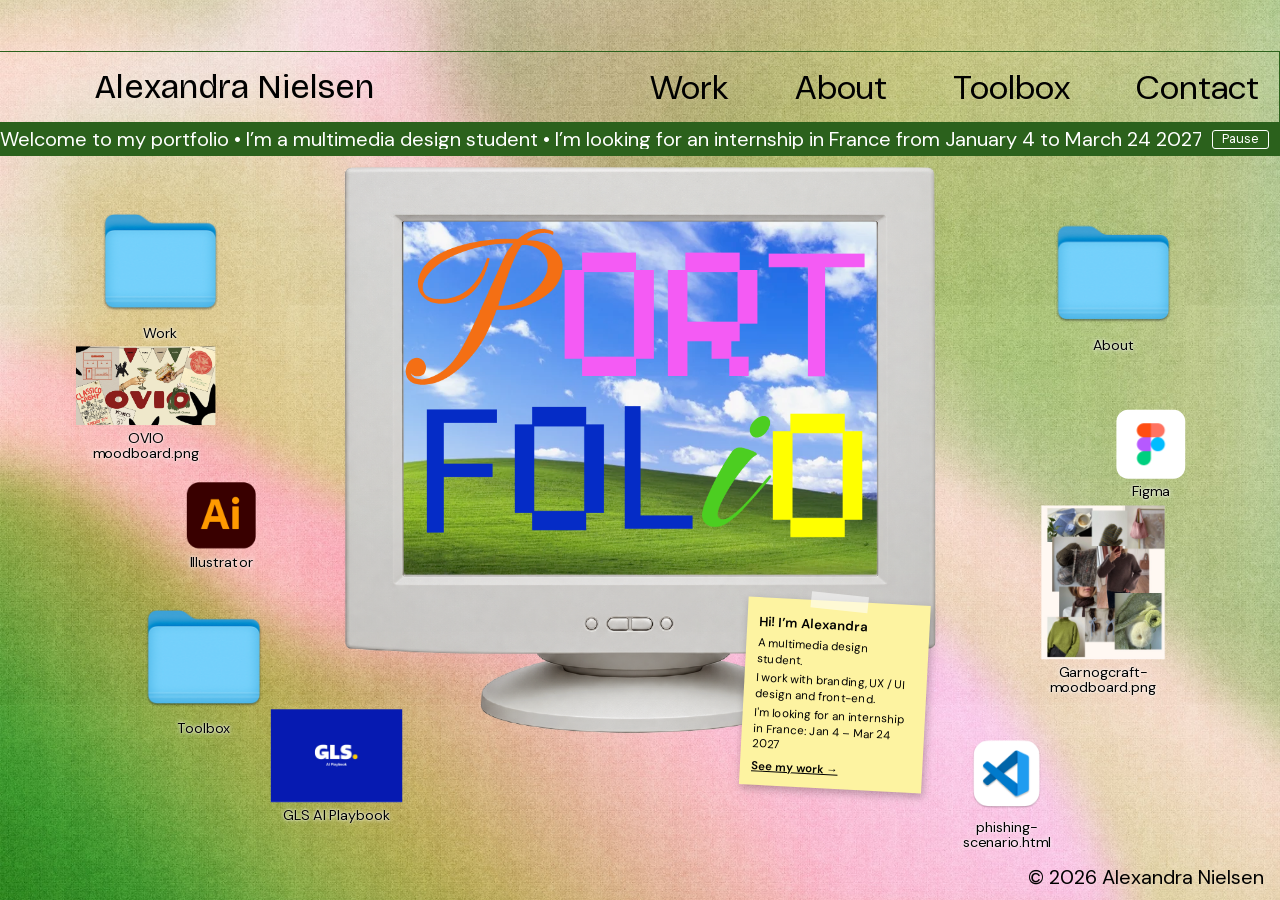
==== commit a84ce83a: "Restore the read-more gate with a plain DM Sans heading, bring back the AI tool icons, add a sticky " ====
--- a/index.html
+++ b/index.html
@@ -12,10 +12,19 @@
     <meta property="og:type" content="website" />
     <meta property="og:site_name" content="Alexandra Nielsen – Portfolio" />
     <meta property="og:title" content="Alexandra Nielsen – Portfolio" />
-    <meta property="og:description" content="Portfolio of Alexandra Nielsen, multimedia design student at IBA Kolding, looking for an internship in France from 4 January to 24 March 2027." />
+    <meta
+      property="og:description"
+      content="Portfolio of Alexandra Nielsen, multimedia design student at IBA Kolding, looking for an internship in France from 4 January to 24 March 2027."
+    />
     <meta property="og:url" content="https://alenie.dk/" />
-    <meta property="og:image" content="https://alenie.dk/assets/img/home/monitor-portfolio.png" />
-    <meta property="og:image:alt" content="A retro computer monitor with the word PORTFOLIO on a Windows XP background" />
+    <meta
+      property="og:image"
+      content="https://alenie.dk/assets/img/home/monitor-portfolio.png"
+    />
+    <meta
+      property="og:image:alt"
+      content="A retro computer monitor with the word PORTFOLIO on a Windows XP background"
+    />
     <link rel="icon" href="assets/icons/favicon.png" />
     <link rel="stylesheet" href="css/style.css" />
     <script type="module" src="js/main.js"></script>
@@ -38,13 +47,21 @@
       <div class="marquee" role="region" aria-label="Portfolio announcement">
         <p class="visually-hidden">
           Welcome to my portfolio. I’m a multimedia design student looking for
-          an internship in France from 4 January to 24 March 2027. Feel free to
+          an internship in France from January 4 to March 24 2027. Feel free to
           take a look.
         </p>
         <div class="marquee__viewport" aria-hidden="true">
           <div class="marquee__track">
-            <span>Welcome to my portfolio • I’m a multimedia design student • I’m looking for an internship in France from 4 January to 24 March 2027 • Feel free to take a look •&nbsp;</span>
-            <span>Welcome to my portfolio • I’m a multimedia design student • I’m looking for an internship in France from 4 January to 24 March 2027 • Feel free to take a look •&nbsp;</span>
+            <span
+              >Welcome to my portfolio • I’m a multimedia design student • I’m
+              looking for an internship in France from January 4 to March 24
+              2027 • Feel free to take a look •&nbsp;</span
+            >
+            <span
+              >Welcome to my portfolio • I’m a multimedia design student • I’m
+              looking for an internship in France from January 4 to March 24
+              2027 • Feel free to take a look •&nbsp;</span
+            >
           </div>
         </div>
         <button
@@ -69,19 +86,13 @@
           />
         </h1>
 
-        <!-- Who I am, in one look (a Windows "Welcome" box) -->
-        <section class="window home__intro" aria-labelledby="intro-title">
-          <div class="window__titlebar">
-            <h2 class="window__title" id="intro-title">Welcome</h2>
-          </div>
-          <div class="window__body">
-            <p>
-              <strong>Alexandra Nielsen</strong> – multimedia designer working
-              across branding, UX/UI and front-end code. Looking for an
-              internship in France, 4 January – 24 March 2027.
-            </p>
-            <a class="btn-98 btn-98--small" href="work.html">See my work</a>
-          </div>
+        <!-- Sticky note: who I am, in one look -->
+        <section class="home__note" aria-labelledby="note-title">
+          <h2 id="note-title">Hi! I’m Alexandra</h2>
+          <p>A multimedia design student.</p>
+          <p>I work with branding, UX / UI design and front-end.</p>
+          <p>I'm looking for an internship in France: Jan 4 – Mar 24 2027</p>
+          <a href="work.html">See my work →</a>
         </section>
 
         <!-- The desktop icons. They are normal links; main.js adds the Windows-style selection. -->
--- a/css/style.css
+++ b/css/style.css
@@ -352,6 +352,7 @@
 }
 
 .window__body {
+  position: relative;
   flex: 1;
   margin-top: 4px;
   padding: 1rem;
@@ -626,6 +627,24 @@
 }
 
 @media (min-width: 1024px) {
+  .desktop,
+  .toolbox {
+    opacity: 0;
+    animation: show-page 0s 1s forwards;
+  }
+  .desktop.is-fitted,
+  .toolbox.is-fitted {
+    opacity: 1;
+    animation: none;
+    transition: opacity 0.2s;
+  }
+}
+@keyframes show-page {
+  to {
+    opacity: 1;
+  }
+}
+@media (min-width: 1024px) {
   .home {
     aspect-ratio: 1440/858;
   }
@@ -662,87 +681,109 @@
 .icon-illustrator,
 .icon-figma,
 .icon-vscode {
-  width: 4.5rem;
+  width: 5.25rem;
 }
 
 @media (min-width: 1024px) {
   .icon-work {
     position: absolute;
-    left: 6.3194444444%;
+    left: 2.7777777778%;
     top: 6.4102564103%;
-    width: 8.8888888889%;
+    width: 10.5555555556%;
   }
   .icon-ovio {
     position: absolute;
-    left: 2.0138888889%;
-    top: 27.1561771562%;
-    width: 10.4166666667%;
+    left: 0.6944444444%;
+    top: 27.972027972%;
+    width: 12.2222222222%;
   }
   .icon-illustrator {
     position: absolute;
-    left: 13.4027777778%;
+    left: 10.4166666667%;
     top: 47.668997669%;
-    width: 4.8611111111%;
+    width: 5.9722222222%;
   }
   .icon-toolbox {
     position: absolute;
-    left: 11.3888888889%;
+    left: 6.5972222222%;
     top: 64.4522144522%;
-    width: 8.8888888889%;
+    width: 10.5555555556%;
   }
   .icon-gls {
     position: absolute;
-    left: 22.6388888889%;
+    left: 17.7083333333%;
     top: 81.1188811189%;
-    width: 9.7222222222%;
+    width: 11.5277777778%;
   }
   .icon-about {
     position: absolute;
-    left: 82.2916666667%;
-    top: 8.8578088578%;
-    width: 8.8888888889%;
+    left: 86.1111111111%;
+    top: 8.1585081585%;
+    width: 10.5555555556%;
   }
   .icon-figma {
     position: absolute;
-    left: 88.1944444444%;
-    top: 38.2284382284%;
-    width: 4.8611111111%;
+    left: 91.6666666667%;
+    top: 37.296037296%;
+    width: 5.9722222222%;
   }
   .icon-garn {
     position: absolute;
-    left: 80.8333333333%;
-    top: 56.993006993%;
-    width: 9.375%;
+    left: 85.0694444444%;
+    top: 51.2820512821%;
+    width: 10.7638888889%;
   }
   .icon-vscode {
     position: absolute;
-    left: 75.4861111111%;
-    top: 81.7016317016%;
-    width: 6.0416666667%;
-  }
-}
-.home__intro {
-  width: min(100%, 30rem);
-  margin: 0 auto;
-}
-@media (min-width: 1024px) {
-  .home__intro {
-    position: absolute;
-    left: 31.25%;
-    top: 58.2750582751%;
-    width: 37.5%;
+    left: 78.4722222222%;
+    top: 84.4988344988%;
+    width: 7.1527777778%;
+  }
+}
+.home__note {
+  position: relative;
+  z-index: 1;
+  width: 14rem;
+  margin: -3.5rem 1rem 0 auto;
+  padding: 1.4em 1em 1em;
+  font-size: 0.9375rem;
+  line-height: 1.35;
+  color: #000;
+  background: #fdf3a1;
+  box-shadow: 2px 4px 10px rgba(0, 0, 0, 0.25);
+  transform: rotate(3deg);
+}
+@media (min-width: 1024px) {
+  .home__note {
+    position: absolute;
+    top: 65.2680652681%;
+    left: 59.0277777778%;
+    width: 15.9722222222%;
     margin: 0;
-  }
-}
-.home__intro .window__title {
-  font-size: 1rem;
-}
-.home__intro .window__body {
-  display: grid;
-  gap: 0.75rem;
-  justify-items: start;
-  font-size: 1rem;
-  line-height: 1.4;
+    font-size: clamp(0.7rem, 1vw, 0.9375rem);
+  }
+}
+.home__note::before {
+  content: "";
+  position: absolute;
+  top: -0.6em;
+  left: calc(50% - 2.5em);
+  width: 5em;
+  height: 1.4em;
+  background: rgba(255, 255, 255, 0.55);
+  transform: rotate(3deg);
+}
+.home__note h2 {
+  font-size: 1.15em;
+  font-weight: 600;
+}
+.home__note p {
+  margin-top: 0.35em;
+}
+.home__note a {
+  display: inline-block;
+  margin-top: 0.6em;
+  font-weight: 600;
 }
 
 @media (min-width: 1024px) {
@@ -860,6 +901,9 @@
     height: 80.375%;
     z-index: 1;
   }
+  .work__browser .window__body {
+    padding: 0.75rem 1rem;
+  }
 }
 
 .folder-list {
@@ -870,7 +914,9 @@
 @media (min-width: 1024px) {
   .folder-list {
     grid-template-columns: 1fr 1fr;
+    gap: 0.5rem 1rem;
     padding: 0 2rem;
+    font-size: 1rem;
   }
 }
 .folder-list .desktop-icon {
@@ -889,33 +935,48 @@
   width: min(100%, 11rem);
   padding-top: 18%;
 }
-.folder-icon .desktop-icon__image {
-  position: relative;
-  width: 100%;
-}
-
-.folder-icon__preview {
+@media (min-width: 1024px) {
+  .folder-icon {
+    width: min(8.5rem, 8.5vw);
+  }
+}
+
+.folder-icon .folder-icon__preview {
   position: absolute;
-  top: 6%;
-  left: 18%;
-  width: 60%;
-  aspect-ratio: 4/3;
+  top: 34%;
+  left: 10.5%;
+  width: 89%;
+  aspect-ratio: 3/2;
   object-fit: cover;
   object-position: top;
   border: 2px solid #fff;
   box-shadow: 0 1px 3px rgba(0, 0, 0, 0.3);
-  transform: rotate(-5deg);
-  transition: transform 0.15s;
-}
-
-.desktop-icon.is-selected .folder-icon__preview,
-.desktop-icon:focus-visible .folder-icon__preview {
+  transition: transform 0.2s;
+}
+
+.folder-icon__front {
+  position: absolute;
+  bottom: 0;
+  left: 0;
+  clip-path: inset(24% 0 0 0);
+}
+
+.desktop-icon.is-selected .folder-icon,
+.desktop-icon:focus-visible .folder-icon {
+  opacity: 0.75;
+}
+.desktop-icon.is-selected .folder-icon img,
+.desktop-icon:focus-visible .folder-icon img {
   opacity: 1;
-  transform: rotate(-2deg) translateY(-12%);
+}
+
+.desktop-icon.is-selected .folder-icon .folder-icon__preview,
+.desktop-icon:focus-visible .folder-icon .folder-icon__preview {
+  transform: translateY(-58%) rotate(-3deg);
 }
 
 @media (prefers-reduced-motion: reduce) {
-  .folder-icon__preview {
+  .folder-icon .folder-icon__preview {
     transition: none;
   }
 }
@@ -966,7 +1027,7 @@
   .toolbox__panel {
     grid-row: 1;
     grid-column: 2;
-    padding: 71px 70px 3rem 120px;
+    padding: 32px 40px 1rem 120px;
   }
 }
 .toolbox__panel a {
@@ -982,8 +1043,8 @@
 }
 @media (min-width: 1024px) {
   .toolbox__panel > p {
-    font-size: 20px;
-    line-height: 1.3;
+    margin-top: 0.4rem;
+    line-height: 1.4;
   }
 }
 .toolbox__panel h2 {
@@ -991,12 +1052,25 @@
   font-size: 1.125rem;
   font-weight: 500;
 }
+@media (min-width: 1024px) {
+  .toolbox__panel h2 {
+    margin: 1rem 0 0.4rem;
+  }
+}
 
 .tool-list {
   display: grid;
   grid-template-columns: repeat(4, 1fr);
   gap: 1.25rem 0.75rem;
   max-width: 28rem;
+}
+@media (min-width: 1024px) {
+  .tool-list {
+    grid-template-columns: repeat(6, 1fr);
+    gap: 0.75rem 0.5rem;
+    max-width: none;
+    font-size: 0.8125rem;
+  }
 }
 
 .tool {
@@ -1013,15 +1087,15 @@
   aspect-ratio: 1;
   object-fit: contain;
 }
+@media (min-width: 1024px) {
+  .tool img {
+    max-width: 52px;
+  }
+}
 
 .tool__used {
   font-size: 0.75rem;
   line-height: 1.3;
-}
-
-.toolbox__ai {
-  max-width: 26rem;
-  line-height: 1.4;
 }
 
 .tool--tile img {
@@ -1325,27 +1399,17 @@
 }
 
 .readmore h2 {
-  display: flex;
-  flex-wrap: wrap;
-  justify-content: center;
-  gap: 0.35rem 0.2rem;
   max-width: 40rem;
-  font-family: "Share Tech Mono", monospace;
+  font-family: "DM Sans", sans-serif;
   font-size: 1.25rem;
-  font-weight: 400;
-  text-transform: uppercase;
+  font-weight: 500;
+  line-height: 1.2;
+  color: #000;
 }
 @media (min-width: 1024px) {
   .readmore h2 {
     font-size: 32px;
   }
-}
-.readmore h2 span {
-  padding: 0.1em 0.2em;
-  color: #f2f2f2;
-  background: #111;
-  border-radius: 2px;
-  text-shadow: 0 1px 0 rgba(255, 255, 255, 0.35);
 }
 
 .readmore__buttons {
